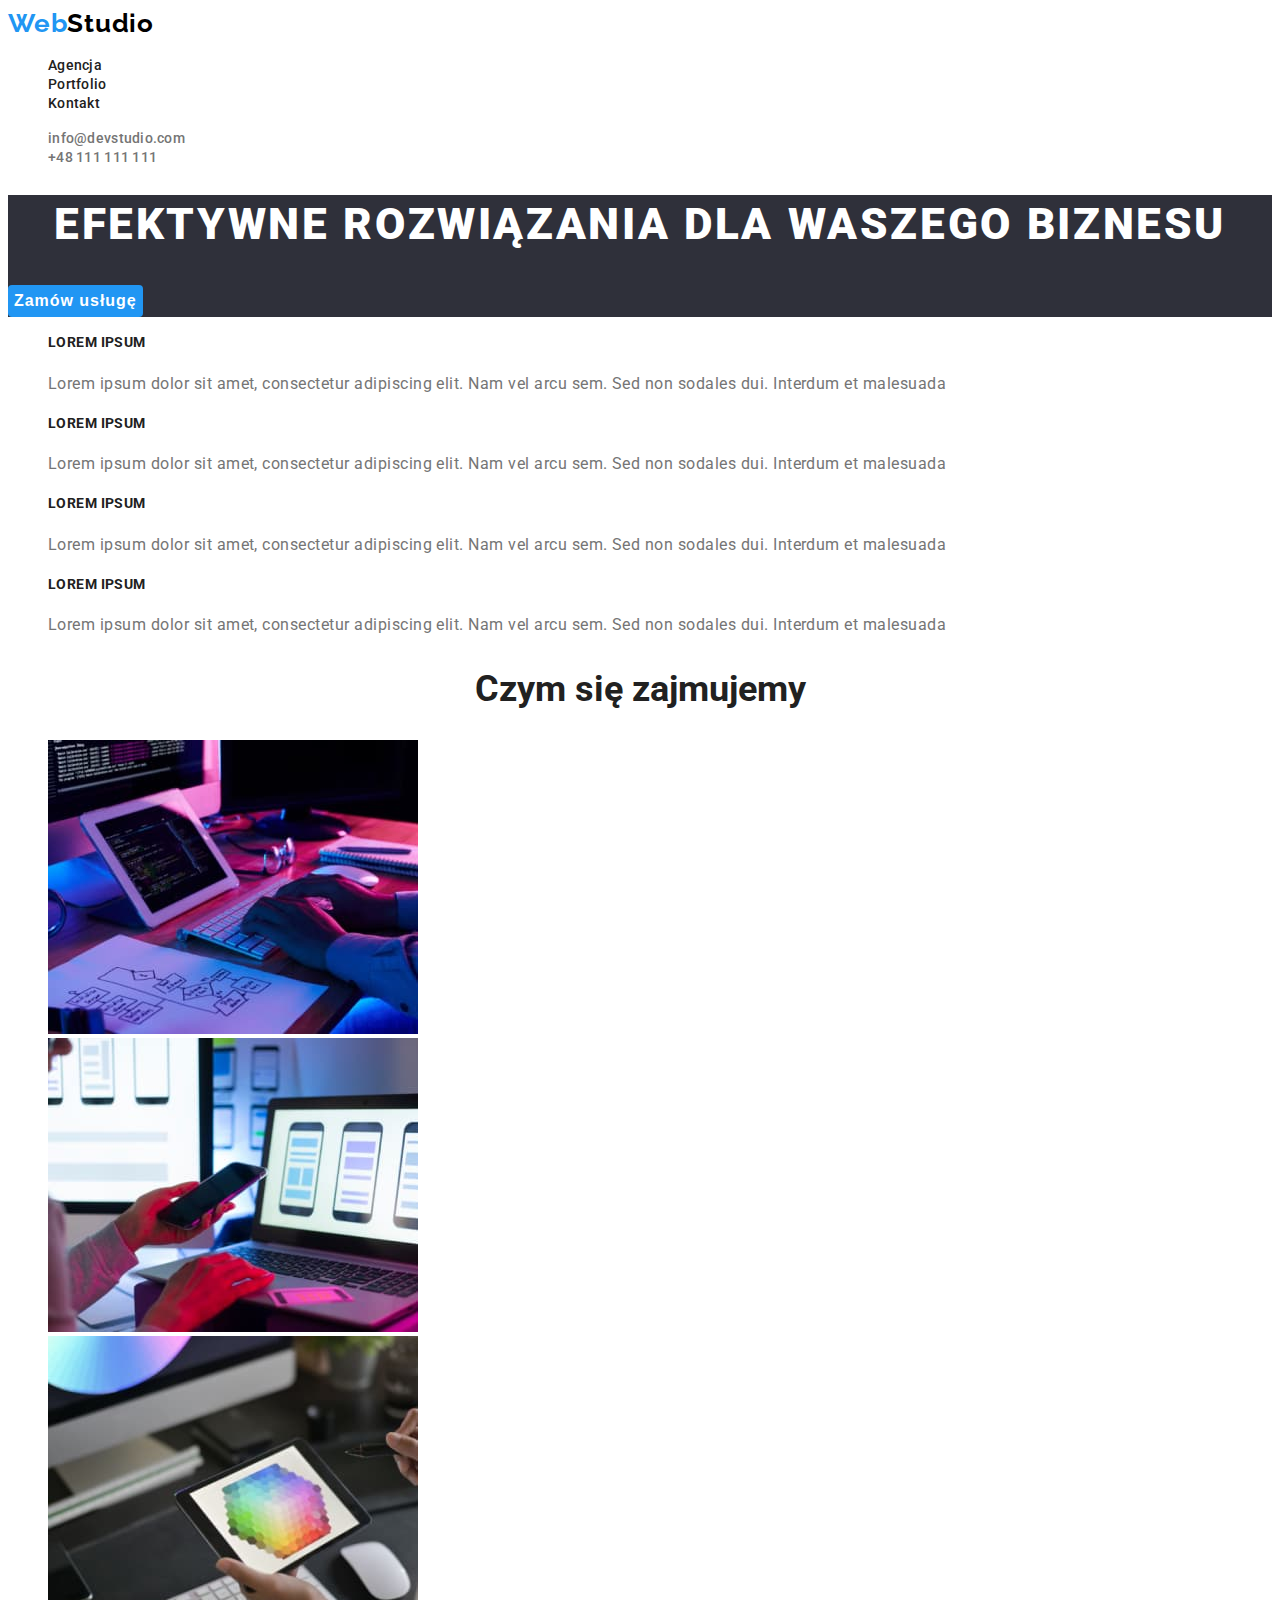
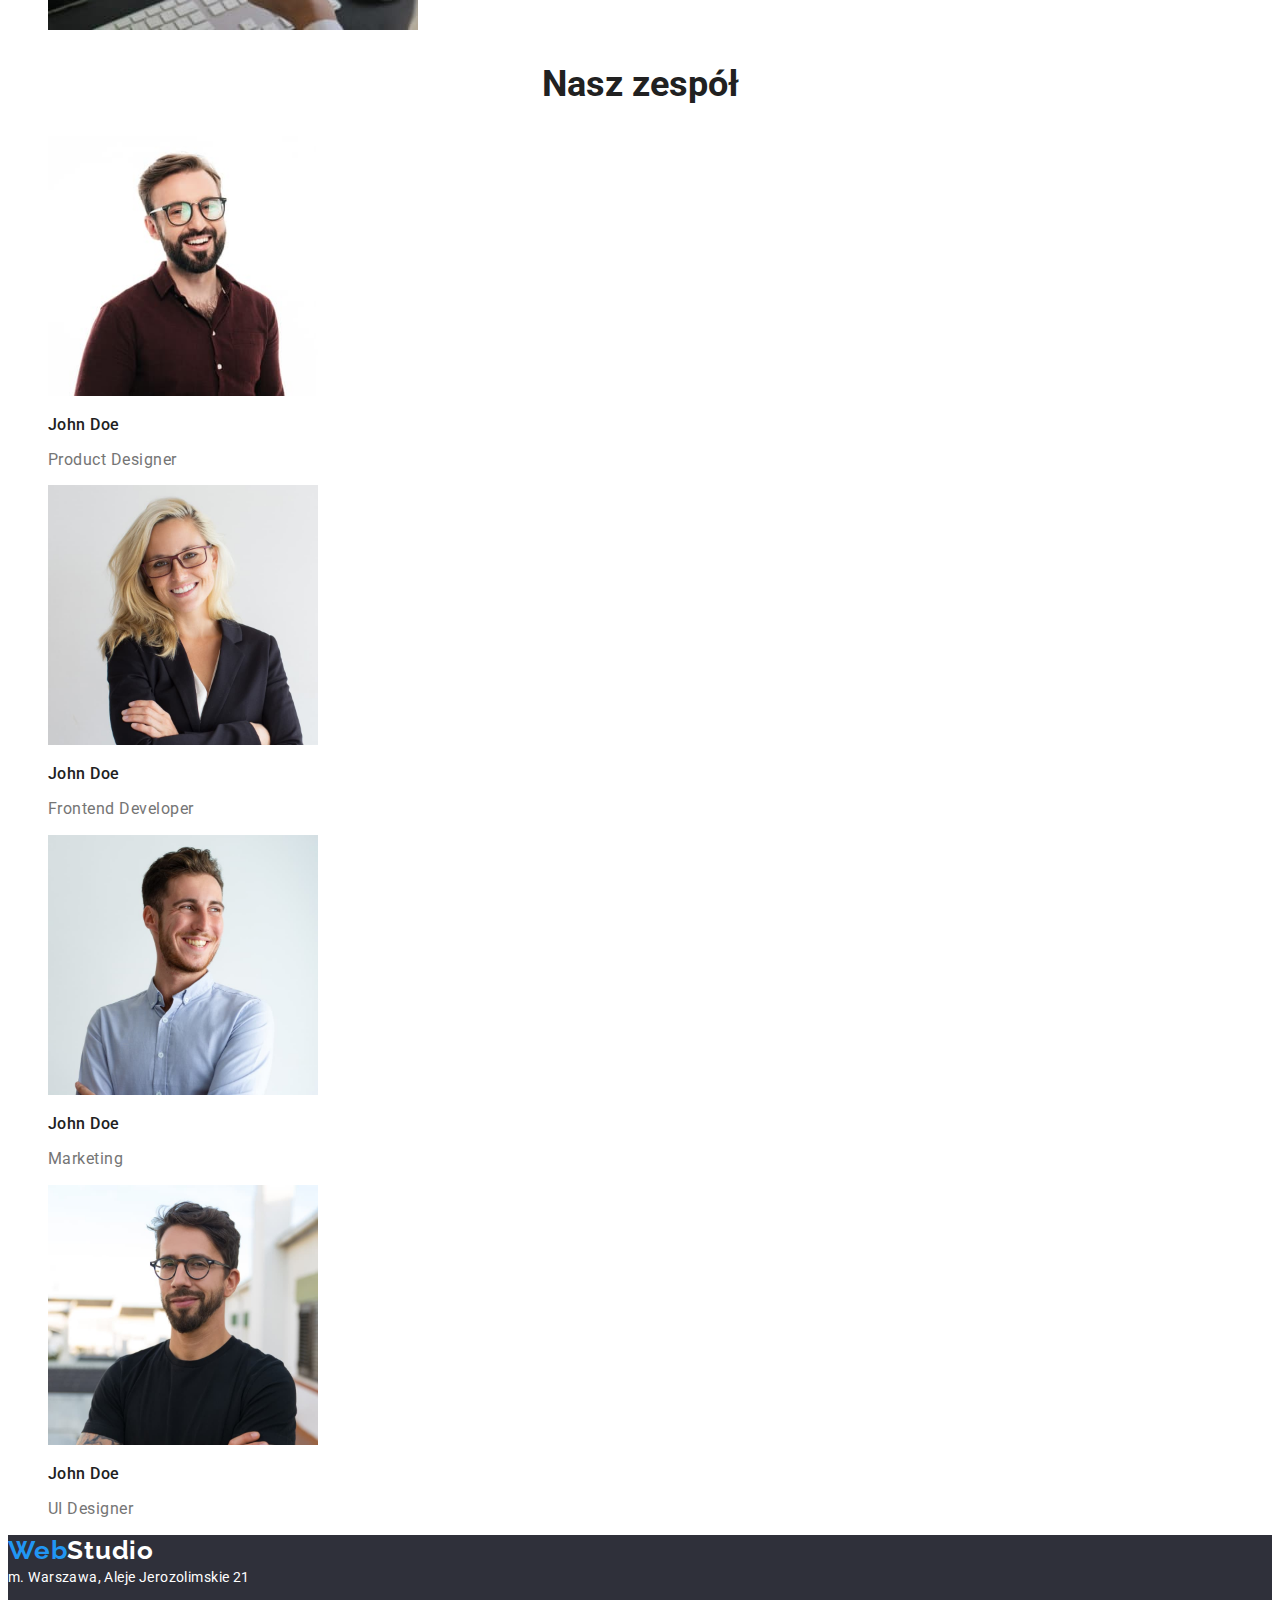
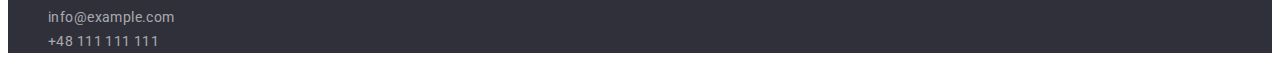
==== index.html @ 62b050f0 "hw2" ====
<!DOCTYPE html>
<html lang="en">
<head>
    <meta charset="UTF-8">
    <meta http-equiv="X-UA-Compatible" content="IE=edge">
    <meta name="viewport" content="width=device-width, initial-scale=1.0">
    <title>Studio</title>
    <link rel="preconnect" href="https://fonts.googleapis.com">
    <link rel="preconnect" href="https://fonts.gstatic.com" crossorigin>
    <link href="https://fonts.googleapis.com/css2?family=Raleway:wght@700&family=Roboto:wght@400;500;700;900&display=swap" rel="stylesheet">
    <link rel="stylesheet" href="./css/style.css">
</head>
<body>
    <header>
        <a class="link" href="./index.html"><span class="logo">Web</span><span class="logo studio">Studio</span></a>
        <nav>
            <ul>
                <li><a class="menu-header link" href="./index.html">Agencja</a></li>
                <li><a class="menu-header link" href="./portfolio.html">Portfolio</a></li>
                <li><a class="menu-header link" href="#">Kontakt</a></li>
            </ul>
        </nav>
        <ul>
            <li><a class="menu-link link" href="mailto:info@devstudio.com">info@devstudio.com</a></li>
            <li><a class="menu-link link" href="tel:+48111111111">+48 111 111 111</a></li>
        </ul>
    </header>
    <main>
        <section class="first-section">
            <h1 class="main-banner">EFEKTYWNE ROZWIĄZANIA DLA WASZEGO BIZNESU</h1>
            <button class="btn" type="button">Zamów usługę</button>
        </section>
        <section>
            <ul>
                <li>
                    <h4 class="text-title">LOREM IPSUM</h4>
                    <p class="text-item">Lorem ipsum dolor sit amet, consectetur adipiscing elit. Nam vel arcu sem. Sed non sodales dui. Interdum et malesuada</p>
                </li>
                <li>
                    <h4 class="text-title">LOREM IPSUM</h4>
                    <p class="text-item">Lorem ipsum dolor sit amet, consectetur adipiscing elit. Nam vel arcu sem. Sed non sodales dui. Interdum et malesuada</p>
                </li>
                <li>
                    <h4 class="text-title">LOREM IPSUM</h4>
                    <p class="text-item">Lorem ipsum dolor sit amet, consectetur adipiscing elit. Nam vel arcu sem. Sed non sodales dui. Interdum et malesuada</p>
                </li>
                <li>
                    <h4 class="text-title">LOREM IPSUM</h4>
                    <p class="text-item">Lorem ipsum dolor sit amet, consectetur adipiscing elit. Nam vel arcu sem. Sed non sodales dui. Interdum et malesuada</p>
                </li>
            </ul>
        </section>
        <section>
            <h2 class="section-title">Czym się zajmujemy</h2>
            <ul>
                <li><img src="./images/whatwedo/writing-on-keyboard.jpg" 
                         alt="writing-on-keyboard"
                         width="370"
                         height="294">
                        </li>
                <li><img src="./images/whatwedo/holding-cellphone.jpg"
                         alt="holding-cellphone"
                         width="370"
                         height="294">
                        </li>
                <li><img src="./images/whatwedo/holding-tablet.jpg"
                         alt="holding-tablet"
                         width="370"
                         height="294">
                        </li>
            </ul>
        </section>
        <section>
            <h2 class="section-title">Nasz zespół</h2>
            <ul>
                <li><img src="./images/ourteam/product-designer.jpg" alt="product-designer" width="270" height="260">
                    <p class="team-name">John Doe</p>
                    <p class="team-prof">Product Designer</p>
                </li>
                <li><img src="./images/ourteam/frontend-developer.jpg" alt="frontend-developer" width="270" height="260">
                    <p class="team-name">John Doe</p>
                    <p class="team-prof">Frontend Developer</p>
                </li>
                <li><img src="./images/ourteam/marketing.jpg" alt="marketing" width="270" height="260">
                    <p class="team-name">John Doe</p>
                    <p class="team-prof">Marketing</p>
                </li>
                <li><img src="./images/ourteam/ui-designer.jpg" alt="UI-designer" width="270" height="260">
                    <p class="team-name">John Doe</p>
                    <p class="team-prof">UI Designer</p>
                </li>
            </ul>
        </section>
    </main>
    <footer class="footer">
        <a class="link" href="#"><span class="logo">Web</span><span class="logo sf">Studio</span></a>
        <address class="address">m. Warszawa, Aleje Jerozolimskie 21</address>
        <ul>
            <li><a class="fot-link link" href="mailto:info@example.com">info@example.com</a></li>
            <li><a class="fot-link link" href="tel:+48111111111">+48 111 111 111</a></li>
        </ul>
    </footer>
</body>
</html>
---- css/style.css ----
:root {
    --primary-text-color: #212121;
    --main-background: #E5E5E5;
    --accent-color: #2196F3;
    --studio: #000000;
    --second-background: #2F303A;
    --secondary-text-color: #757575;
    --white-text-color: #FFFFFF;
    --main-banner: #2F303A;
    --btn: #F5F4FA;
}

body {
    font-family: 'Roboto', sans-serif;
    color: var(--primary-text-color);
}

ul {
    list-style: none;
}

/* LOGO */

.logo {
    color:var(--accent-color);
    font-family: 'Raleway', sans-serif;
    font-style: normal;
    font-weight: 700;
    font-size: 26px;
    line-height: 1.19;
    letter-spacing: 0.03em;
    
}

.studio {
    color:var(--studio);
}

/* EN OF LOGO */


/* HEADER */
.menu {
    list-style: none;
}
.menu-header {
    color: var(--primary-text-color);
    /* font-style: normal; */
    font-weight: 500;
    font-size: 14px;
    line-height: 1.14;
    letter-spacing: 0.02em;
    list-style: none;
}

.menu-header:hover,
.menu-header:focus {
    color: var(--accent-color);
}

.link {
    text-decoration: none;
}

.menu-link {
    color: var(--secondary-text-color);
    /* font-style: normal; */
    font-weight: 500;
    font-size: 14px;
    line-height: 1.14;
    letter-spacing: 0.02em;
}

.menu-link:focus,
.menu-link:hover {
    color:var(--accent-color);
}

/* END OF HEADER */



/* MAIN */

.first-section {
    background-color: var(--main-banner);
}

.main-banner {
    /* font-style: normal; */
    font-weight: 900;
    font-size: 44px;
    line-height: 1.36;
    text-align: center;
    letter-spacing: 0.06em;
    text-transform: uppercase;
    color: var(--white-text-color);
}

.btn {
    background: var(--accent-color);
    border-radius: 4px;
    border: none;
    /* font-style: normal; */
    font-weight: 700;
    font-size: 16px;
    line-height: 1.87;
    text-align: center;
    letter-spacing: 0.06em;
    cursor: pointer;
    color:var(--white-text-color);
}

.text-title {
    font-weight: 700;
    font-size: 14px;
    line-height: 1.14;
    letter-spacing: 0.03em;
    text-transform: uppercase;
}

.text-item {
    font-weight:400;
    font-weight:14px;
    line-height: 1.71;
    letter-spacing: 0.03em;
    color: var(--secondary-text-color);
}

.section-title {
    font-weight: 700;
    font-size: 36px;
    line-height: 1.16;
    text-align: center;
}

.team-name {
    font-weight: 500;
    font-size: 16px;
    line-height: 1.18;
    letter-spacing: 0.03em;
}

.team-prof {
    font-weight: 400;
    font-size: 16px;
    line-height: 1.18;
    letter-spacing: 0.03em;
    color: var(--secondary-text-color);
}

/* END OF MAIN */

/* FOOTER */

.footer {
    background-color: var(--main-banner);
}

.sf {
    color:var(--white-text-color);
}

.address {
    font-style: normal;
    font-weight:400;
    font-size:14px;
    line-height: 1.71;
    letter-spacing: 0.03em;
    color: var(--white-text-color);
}

.fot-link {
    font-weight: 400;
    font-size: 14px;
    line-height: 1.71;
    letter-spacing: 0.03em;
    color: rgba(255, 255, 255, 0.6);
}

/* END OF FOOTER */


/* PORTFOLIO */


.menu-btn {
    background: var(--btn);
    border-radius: 4px;
    font-weight: 500;
    font-size:16px;
    line-height: 1.62;
    text-align:center;
    letter-spacing: 0.03em;
    cursor: pointer;
}

.menu-btn:hover,
.menu-btn:focus {
    background-color: var(--accent-color);
    color: var(--white-text-color);
}

.project-title {
    font-weight: 700;
    font-size: 18px;
    line-height: 2;
    letter-spacing: 0.06em;
    color: var(--primary-text-color);
}

.project-item {
    font-weight: 400;
    font-size: 16px;
    line-height: 1.85;
    letter-spacing: 0.03em;
    color: var(--secondary-text-color);
}
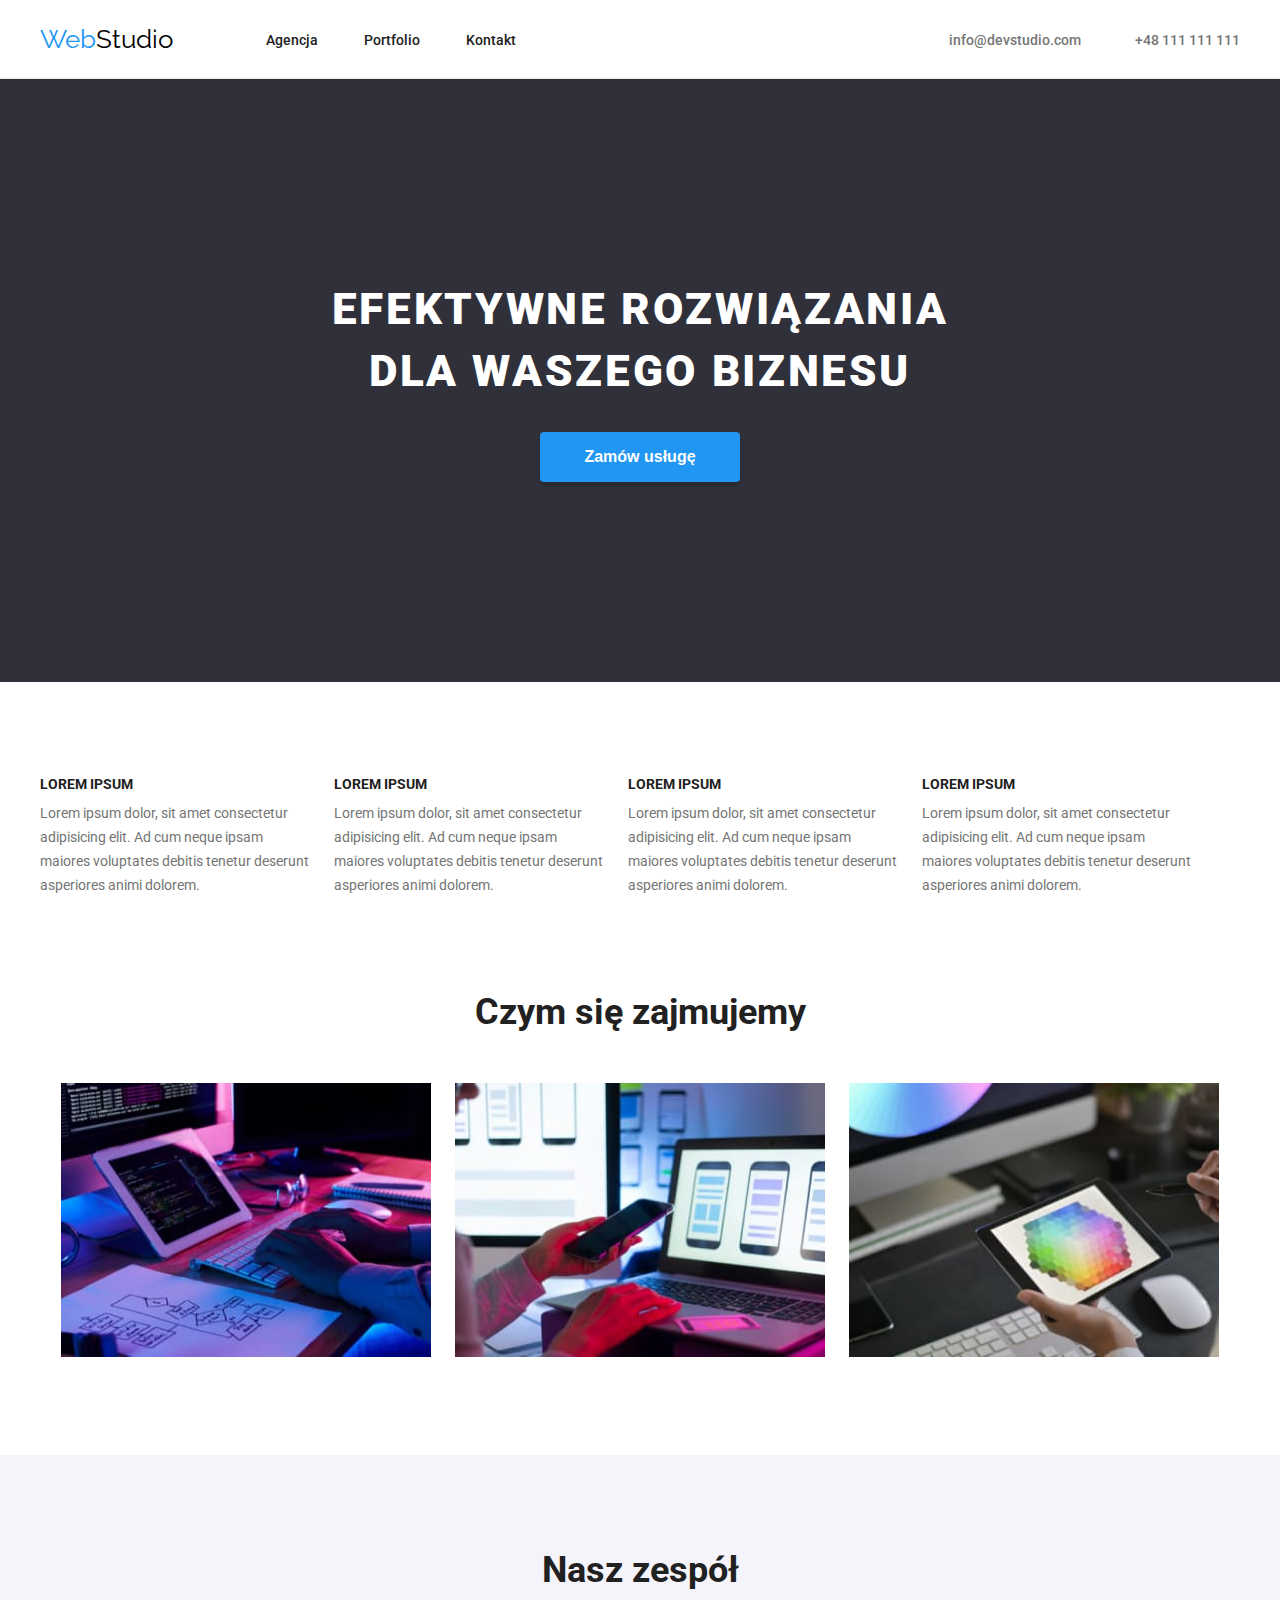
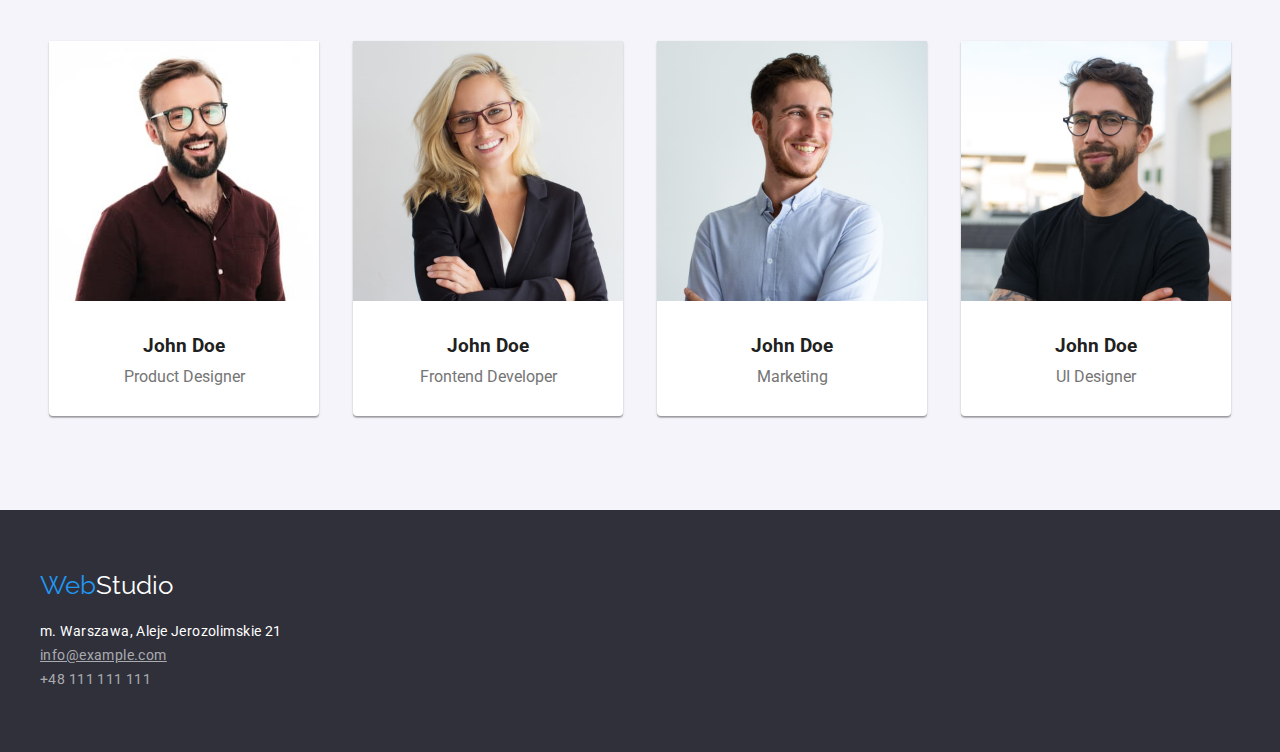
==== commit 942c7935: "hw-03" ====
--- a/index.html
+++ b/index.html
@@ -1,104 +1,194 @@
 <!DOCTYPE html>
-<html lang="en">
-<head>
-    <meta charset="UTF-8">
-    <meta http-equiv="X-UA-Compatible" content="IE=edge">
-    <meta name="viewport" content="width=device-width, initial-scale=1.0">
+<html lang="pl">
+  <head>
+    <meta charset="UTF-8" />
+    <meta http-equiv="X-UA-Compatible" content="IE=edge" />
+    <meta name="viewport" content="width=device-width, initial-scale=1.0" />
+    <link
+      rel="stylesheet"
+      href="https://cdnjs.cloudflare.com/ajax/libs/modern-normalize/1.1.0/modern-normalize.min.css"
+      integrity="sha512-wpPYUAdjBVSE4KJnH1VR1HeZfpl1ub8YT/NKx4PuQ5NmX2tKuGu6U/JRp5y+Y8XG2tV+wKQpNHVUX03MfMFn9Q=="
+      crossorigin="anonymous"
+      referrerpolicy="no-referrer"
+    />
+    <link href="./css/style.css" rel="stylesheet" />
+    <link rel="preconnect" href="https://fonts.googleapis.com" />
+    <link rel="preconnect" href="https://fonts.gstatic.com" crossorigin />
+    <link
+      href="https://fonts.googleapis.com/css2?family=Raleway:wght@700&family=Roboto:wght@400;500;700;900&display=swap"
+      rel="stylesheet"
+    />
     <title>Studio</title>
-    <link rel="preconnect" href="https://fonts.googleapis.com">
-    <link rel="preconnect" href="https://fonts.gstatic.com" crossorigin>
-    <link href="https://fonts.googleapis.com/css2?family=Raleway:wght@700&family=Roboto:wght@400;500;700;900&display=swap" rel="stylesheet">
-    <link rel="stylesheet" href="./css/style.css">
-</head>
-<body>
-    <header>
-        <a class="link" href="./index.html"><span class="logo">Web</span><span class="logo studio">Studio</span></a>
-        <nav>
-            <ul>
-                <li><a class="menu-header link" href="./index.html">Agencja</a></li>
-                <li><a class="menu-header link" href="./portfolio.html">Portfolio</a></li>
-                <li><a class="menu-header link" href="#">Kontakt</a></li>
-            </ul>
+  </head>
+  <body>
+    <!-- HEADER -->
+    <header class="header-line">
+      <div class="header container">
+        <nav class="navigation">
+          <a class="logo" href="index.html" title="Strona główna"
+            ><span class="brand-color-blue">Web</span>Studio</a
+          >
+          <ul class="menu-list list">
+            <li class="menu-item">
+              <a class="menu-link" href="index.html">Agencja</a>
+            </li>
+            <li class="menu-item">
+              <a class="menu-link" href="portfolio.html">Portfolio</a>
+            </li>
+            <li class="menu-item"><a class="menu-link" href="#">Kontakt</a></li>
+          </ul>
         </nav>
-        <ul>
-            <li><a class="menu-link link" href="mailto:info@devstudio.com">info@devstudio.com</a></li>
-            <li><a class="menu-link link" href="tel:+48111111111">+48 111 111 111</a></li>
+        <ul class="contact-list">
+          <li class="contact-item">
+            <a href="mailto:info@devstudio.com" class="contact-link">info@devstudio.com</a>
+          </li>
+          <li class="contact-item">
+            <a href="tel:+48111111111" class="contact-link">+48 111 111 111</a>
+          </li>
         </ul>
+      </div>
     </header>
+    <!-- END HEADER -->
     <main>
-        <section class="first-section">
-            <h1 class="main-banner">EFEKTYWNE ROZWIĄZANIA DLA WASZEGO BIZNESU</h1>
-            <button class="btn" type="button">Zamów usługę</button>
-        </section>
-        <section>
-            <ul>
-                <li>
-                    <h4 class="text-title">LOREM IPSUM</h4>
-                    <p class="text-item">Lorem ipsum dolor sit amet, consectetur adipiscing elit. Nam vel arcu sem. Sed non sodales dui. Interdum et malesuada</p>
-                </li>
-                <li>
-                    <h4 class="text-title">LOREM IPSUM</h4>
-                    <p class="text-item">Lorem ipsum dolor sit amet, consectetur adipiscing elit. Nam vel arcu sem. Sed non sodales dui. Interdum et malesuada</p>
-                </li>
-                <li>
-                    <h4 class="text-title">LOREM IPSUM</h4>
-                    <p class="text-item">Lorem ipsum dolor sit amet, consectetur adipiscing elit. Nam vel arcu sem. Sed non sodales dui. Interdum et malesuada</p>
-                </li>
-                <li>
-                    <h4 class="text-title">LOREM IPSUM</h4>
-                    <p class="text-item">Lorem ipsum dolor sit amet, consectetur adipiscing elit. Nam vel arcu sem. Sed non sodales dui. Interdum et malesuada</p>
-                </li>
-            </ul>
-        </section>
-        <section>
-            <h2 class="section-title">Czym się zajmujemy</h2>
-            <ul>
-                <li><img src="./images/whatwedo/writing-on-keyboard.jpg" 
-                         alt="writing-on-keyboard"
-                         width="370"
-                         height="294">
-                        </li>
-                <li><img src="./images/whatwedo/holding-cellphone.jpg"
-                         alt="holding-cellphone"
-                         width="370"
-                         height="294">
-                        </li>
-                <li><img src="./images/whatwedo/holding-tablet.jpg"
-                         alt="holding-tablet"
-                         width="370"
-                         height="294">
-                        </li>
-            </ul>
-        </section>
-        <section>
-            <h2 class="section-title">Nasz zespół</h2>
-            <ul>
-                <li><img src="./images/ourteam/product-designer.jpg" alt="product-designer" width="270" height="260">
-                    <p class="team-name">John Doe</p>
-                    <p class="team-prof">Product Designer</p>
-                </li>
-                <li><img src="./images/ourteam/frontend-developer.jpg" alt="frontend-developer" width="270" height="260">
-                    <p class="team-name">John Doe</p>
-                    <p class="team-prof">Frontend Developer</p>
-                </li>
-                <li><img src="./images/ourteam/marketing.jpg" alt="marketing" width="270" height="260">
-                    <p class="team-name">John Doe</p>
-                    <p class="team-prof">Marketing</p>
-                </li>
-                <li><img src="./images/ourteam/ui-designer.jpg" alt="UI-designer" width="270" height="260">
-                    <p class="team-name">John Doe</p>
-                    <p class="team-prof">UI Designer</p>
-                </li>
-            </ul>
-        </section>
+      <!-- HERO -->
+      <section class="hero section">
+        <div class="hero-content">
+          <h1 class="hero-title">Efektywne rozwiązania dla waszego biznesu</h1>
+          <button type="button" class="hero-btn">Zamów usługę</button>
+        </div>
+      </section>
+      <!-- END HERO -->
+      <!-- ADVANTAGES -->
+      <section class="advantages section container">
+        <ul class="advantages-list list">
+          <li class="advantages-item">
+            <h3 class="advantages-title">Lorem ipsum</h3>
+            <p class="advantages-text">
+              Lorem ipsum dolor, sit amet consectetur adipisicing elit. Ad cum neque ipsam maiores
+              voluptates debitis tenetur deserunt asperiores animi dolorem.
+            </p>
+          </li>
+          <li class="advantages-item">
+            <h3 class="advantages-title">Lorem ipsum</h3>
+            <p class="advantages-text">
+              Lorem ipsum dolor, sit amet consectetur adipisicing elit. Ad cum neque ipsam maiores
+              voluptates debitis tenetur deserunt asperiores animi dolorem.
+            </p>
+          </li>
+          <li class="advantages-item">
+            <h3 class="advantages-title">Lorem ipsum</h3>
+            <p class="advantages-text">
+              Lorem ipsum dolor, sit amet consectetur adipisicing elit. Ad cum neque ipsam maiores
+              voluptates debitis tenetur deserunt asperiores animi dolorem.
+            </p>
+          </li>
+          <li class="advantages-item">
+            <h3 class="advantages-title">Lorem ipsum</h3>
+            <p class="advantages-text">
+              Lorem ipsum dolor, sit amet consectetur adipisicing elit. Ad cum neque ipsam maiores
+              voluptates debitis tenetur deserunt asperiores animi dolorem.
+            </p>
+          </li>
+        </ul>
+      </section>
+      <!-- END ADVANTAGES -->
+      <!-- OFFER -->
+      <section class="offer section container">
+        <h2 class="studio-head">Czym się zajmujemy</h2>
+        <ul class="offer-list list">
+          <li class="offer-item">
+            <img
+              src="./images/whatwedo/writing-on-keyboard.jpg"
+              width="370"
+              height="274"
+              alt="writing-on-keyboard"
+              title="writing-on-keyboard"
+            />
+          </li>
+          <li class="offer-item">
+            <img
+              src="./images/whatwedo/holding-cellphone.jpg"
+              width="370"
+              height="274"
+              alt="holding-cellphone"
+              title="holding-cellphone"
+            />
+          </li>
+          <li class="offer-item">
+            <img
+              src="./images/whatwedo/holding-tablet.jpg"
+              width="370"
+              height="274"
+              alt="holding-tablet"
+              title="holding-tablet"
+            />
+          </li>
+        </ul>
+      </section>
+      <!-- END OFFER -->
+      <!-- TEAM -->
+      <section class="team section">
+        <h2 class="studio-head">Nasz zespół</h2>
+        <ul class="team-list list">
+          <li class="team-item">
+            <figure class="team-photo">
+              <img src="./images/ourteam/product-designer.jpg" width="270" height="260" alt="John Doe" />
+              <figcaption class="team-description">
+                <h3>John Doe</h3>
+                <p class="team-description-text">Product Designer</p>
+              </figcaption>
+            </figure>
+          </li>
+          <li class="team-item">
+            <figure class="team-photo">
+              <img src="./images/ourteam/frontend-developer.jpg" width="270" height="260" alt="John Doe" />
+              <figcaption class="team-description">
+                <h3>John Doe</h3>
+                <p class="team-description-text">Frontend Developer</p>
+              </figcaption>
+            </figure>
+          </li>
+          <li class="team-item">
+            <figure class="team-photo">
+              <img src="./images/ourteam/marketing.jpg" width="270" height="260" alt="John Doe" />
+              <figcaption class="team-description">
+                <h3>John Doe</h3>
+                <p class="team-description-text">Marketing</p>
+              </figcaption>
+            </figure>
+          </li>
+          <li class="team-item">
+            <figure class="team-photo">
+              <img src="./images/ourteam/ui-designer.jpg" width="270" height="260" alt="John Doe" />
+              <figcaption class="team-description">
+                <h3>John Doe</h3>
+                <p class="team-description-text">UI Designer</p>
+              </figcaption>
+            </figure>
+          </li>
+        </ul>
+      </section>
+      <!-- END TEAM -->
     </main>
     <footer class="footer">
-        <a class="link" href="#"><span class="logo">Web</span><span class="logo sf">Studio</span></a>
-        <address class="address">m. Warszawa, Aleje Jerozolimskie 21</address>
-        <ul>
-            <li><a class="fot-link link" href="mailto:info@example.com">info@example.com</a></li>
-            <li><a class="fot-link link" href="tel:+48111111111">+48 111 111 111</a></li>
-        </ul>
+      <div class="container">
+        <a class="logo nofloat" href="index.html" title="Strona główna"
+          ><span class="brand-color-blue">Web</span>Studio</a
+        >
+        <address>
+          <ul class="address-list list">
+            <li class="address-item">m. Warszawa, Aleje Jerozolimskie 21</li>
+            <li class="address-item">
+              <a href="mailto:info@example.com" class="address-link"
+                ><span>info@example.com</span></a
+              >
+            </li>
+            <li class="address-item">
+              <a href="tel:+48111111111" class="address-link">+48 111 111 111</a>
+            </li>
+          </ul>
+        </address>
+      </div>
     </footer>
-</body>
+  </body>
 </html>--- a/css/style.css
+++ b/css/style.css
@@ -1,218 +1,369 @@
+/* BRAND COLORS */
+
 :root {
-    --primary-text-color: #212121;
-    --main-background: #E5E5E5;
-    --accent-color: #2196F3;
-    --studio: #000000;
-    --second-background: #2F303A;
-    --secondary-text-color: #757575;
-    --white-text-color: #FFFFFF;
-    --main-banner: #2F303A;
-    --btn: #F5F4FA;
-}
-
-body {
+    --brand-color-black: #212121;
+    --brand-color-grey: #757575;
+    --brand-color-white: #fff;
+    --brand-color-blue: #2196f3;
+    --brand-background-dark: #2f303a;
+  }
+  
+  /* GLOBAL STYLES */
+  
+  * {
+    margin: 0;
+    padding: 0;
+  }
+  
+  body {
+    background-color: var(--brand-color-white);
     font-family: 'Roboto', sans-serif;
-    color: var(--primary-text-color);
-}
-
-ul {
-    list-style: none;
-}
-
-/* LOGO */
-
-.logo {
-    color:var(--accent-color);
+    color: var(--brand-color-black);
+  }
+  
+  .container {
+    width: 100%;
+    max-width: 1200px;
+    margin: auto;
+    padding: 0 15px;
+  }
+  
+  .header {
+    padding-top: 24px;
+    padding-bottom: 24px;
+    display: flex;
+    justify-content: space-between;
+    align-items: center;
+  }
+  
+  .header-line {
+    border-bottom: #ececec solid 1px;
+  }
+  
+  .navigation {
+    display: flex;
+  }
+  
+  .footer {
+    padding-top: 60px;
+    padding-bottom: 60px;
+    background-color: var(--brand-background-dark);
+  }
+  
+  .section {
+    padding-bottom: 94px;
+  }
+  
+  .list {
+    list-style-type: none;
+  }
+  
+  .studio-head {
+    font-size: 36px;
+    margin: 0;
+    margin-bottom: 50px;
+    padding: 0;
+  }
+  
+  /* LOGO */
+  
+  .logo {
     font-family: 'Raleway', sans-serif;
+    font-size: 26px;
+    color: #000;
+    text-decoration: none;
+    margin-right: 93px;
+  }
+  
+  .brand-color-blue {
+    color: var(--brand-color-blue);
+  }
+  
+  /* NAVIGATION */
+  
+  .menu-list {
+    display: flex;
+    align-items: center;
+    flex-wrap: wrap;
+  }
+  
+  .menu-item {
+    margin-right: 46px;
+    display: inline;
+  }
+  
+  .menu-item:last-child {
+    margin-right: 0;
+  }
+  
+  .menu-link {
+    text-decoration: none;
+  
+    font-size: 14px;
+    font-weight: 500;
+    color: var(--brand-color-black);
+  }
+  
+  .menu-link:hover,
+  .menu-link:focus,
+  .menu-link:active {
+    color: var(--brand-color-blue);
+  }
+  
+  /* CONTACT */
+  
+  .contact-item {
+    display: inline;
+    margin-right: 50px;
+  }
+  
+  .contact-item:last-child {
+    margin-right: 0;
+  }
+  
+  .contact-link {
+    color: var(--brand-color-grey);
+    text-decoration: none;
+    font-size: 14px;
+    font-weight: 500;
+  }
+  
+  .contact-link:hover,
+  .contact-link:focus,
+  .contact-link:active {
+    color: var(--brand-color-blue);
+  }
+  
+  /* HERO */
+  
+  .hero {
+    background-color: var(--brand-background-dark);
+    padding-top: 200px;
+    padding-bottom: 200px;
+    display: flex;
+    justify-content: center;
+    align-items: center;
+  }
+  
+  .hero-content {
+    text-align: center;
+    width: 700px;
+  }
+  
+  .hero-title {
+    color: var(--brand-color-white);
+    text-transform: uppercase;
+    font-size: 44px;
+    font-weight: 900;
+    line-height: 1.4em;
+    letter-spacing: 0.06em;
+    margin-bottom: 30px;
+  }
+  
+  .hero-btn {
+    color: var(--brand-color-white);
+    background-color: var(--brand-color-blue);
+    border: none;
+    border-radius: 4px;
+    font-size: 16px;
+    font-weight: 700;
+    line-height: 1.9em;
+    width: 200px;
+    min-height: 50px;
+    cursor: pointer;
+    box-shadow: 0px 4px 4px rgba(0, 0, 0, 0.15);
+    border-radius: 4px;
+  }
+  
+  .hero-btn:hover,
+  .hero-btn:focus,
+  .hero-btn:active {
+    background-color: var(--brand-color-white);
+    color: var(--brand-color-blue);
+  }
+  
+  /* ADVANTAGES */
+  
+  .advantages {
+    padding-top: 94px;
+    padding-bottom: 94px;
+  }
+  
+  .advantages-item {
+    max-width: 270px;
+    display: inline-block;
+    margin-right: 20px;
+  }
+  
+  .advantages-item:last-child {
+    margin-right: 0;
+  }
+  
+  .advantages-title {
+    font-size: 14px;
+    text-transform: uppercase;
+    margin-bottom: 10px;
+  }
+  
+  .advantages-text {
+    font-size: 14px;
+    line-height: 1.7em;
+    color: var(--brand-color-grey);
+  }
+  
+  /* OFFER */
+  
+  .offer {
+    text-align: center;
+  }
+  
+  .offer-item {
+    display: inline-block;
+    margin-right: 20px;
+  }
+  
+  .offer-item:last-child {
+    margin-right: 0;
+  }
+  
+  /* TEAM */
+  
+  .team {
+    text-align: center;
+    background-color: #f5f4fa;
+    padding-top: 94px;
+    padding-bottom: 94px;
+    margin-bottom: 0px;
+  }
+  
+  .team-item {
+    background-color: var(--brand-color-white);
+    box-shadow: 0px 1px 3px rgba(0, 0, 0, 0.12), 0px 1px 1px rgba(0, 0, 0, 0.14),
+      0px 2px 1px rgba(0, 0, 0, 0.2);
+    border-radius: 0px 0px 4px 4px;
+    max-width: 270px;
+    display: inline-block;
+    margin-right: 30px;
+  }
+  
+  .team-item:last-child {
+    margin-right: 0;
+  }
+  
+  .team-description-text {
+    color: var(--brand-color-grey);
+    margin-bottom: 30px;
+  }
+  
+  .team-photo {
+    margin-bottom: 30px;
+  }
+  
+  .team-description {
+    padding-top: 30px;
+  }
+  
+  .team-description h3 {
+    margin-bottom: 10px;
+  }
+  
+  /* SUBMENU */
+  
+  .submenu-list {
+    margin: auto;
+    width: 580px;
+    padding: 94px 0 50px 0;
+  }
+  
+  .submenu-list > ul {
+    display: flex;
+    justify-content: space-around;
+  }
+  
+  .submenu-item {
+    list-style-type: none;
+  }
+  
+  .btn {
+    background-color: #f5f4fa;
+    min-height: 38px;
+    padding: 0px 20px;
+    font-size: 16px;
+    font-weight: 500;
+    border: none;
+    border-radius: 4px;
+    cursor: pointer;
+  }
+  
+  .btn:hover,
+  .btn:focus,
+  .btn:active {
+    background-color: var(--brand-color-blue);
+    color: var(--brand-color-white);
+    box-shadow: 0px 3px 1px rgba(0, 0, 0, 0.1), 0px 1px 2px rgba(0, 0, 0, 0.08),
+      0px 2px 2px rgba(0, 0, 0, 0.12);
+    border-radius: 4px;
+  }
+  
+  /* PROJECTS */
+  
+  .projects-list {
+    padding-bottom: 94px;
+    display: flex;
+    flex-wrap: wrap;
+    justify-content: space-between;
+    row-gap: 30px;
+    column-gap: 20px;
+  }
+  
+  .projects-description {
+    border-left: 1px solid #eee;
+    border-right: 1px solid #eee;
+    border-bottom: 1px solid #eee;
+    padding: 20px 24px;
+  }
+  
+  .projects-description > h3 {
+    line-height: 2em;
+  }
+  
+  .projects-description > p {
+    color: var(--brand-color-grey);
+    line-height: 2em;
+  }
+  
+  /* FOOTER */
+  
+  .footer .logo {
+    font-family: 'Raleway', sans-serif;
+    font-size: 26px;
+    color: var(--brand-color-white);
+  }
+  
+  .address-list {
+    padding-left: 0px;
+    padding-top: 20px;
+  }
+  
+  .address-item {
+    color: var(--brand-color-white);
+    font-size: 14px;
     font-style: normal;
-    font-weight: 700;
-    font-size: 26px;
-    line-height: 1.19;
+    line-height: 1.7em;
     letter-spacing: 0.03em;
-    
-}
-
-.studio {
-    color:var(--studio);
-}
-
-/* EN OF LOGO */
-
-
-/* HEADER */
-.menu {
-    list-style: none;
-}
-.menu-header {
-    color: var(--primary-text-color);
-    /* font-style: normal; */
-    font-weight: 500;
-    font-size: 14px;
-    line-height: 1.14;
-    letter-spacing: 0.02em;
-    list-style: none;
-}
-
-.menu-header:hover,
-.menu-header:focus {
-    color: var(--accent-color);
-}
-
-.link {
+  }
+  
+  .address-link {
+    color: rgba(255, 255, 255, 0.6);
     text-decoration: none;
-}
-
-.menu-link {
-    color: var(--secondary-text-color);
-    /* font-style: normal; */
-    font-weight: 500;
-    font-size: 14px;
-    line-height: 1.14;
-    letter-spacing: 0.02em;
-}
-
-.menu-link:focus,
-.menu-link:hover {
-    color:var(--accent-color);
-}
-
-/* END OF HEADER */
-
-
-
-/* MAIN */
-
-.first-section {
-    background-color: var(--main-banner);
-}
-
-.main-banner {
-    /* font-style: normal; */
-    font-weight: 900;
-    font-size: 44px;
-    line-height: 1.36;
-    text-align: center;
-    letter-spacing: 0.06em;
-    text-transform: uppercase;
-    color: var(--white-text-color);
-}
-
-.btn {
-    background: var(--accent-color);
-    border-radius: 4px;
-    border: none;
-    /* font-style: normal; */
-    font-weight: 700;
-    font-size: 16px;
-    line-height: 1.87;
-    text-align: center;
-    letter-spacing: 0.06em;
-    cursor: pointer;
-    color:var(--white-text-color);
-}
-
-.text-title {
-    font-weight: 700;
-    font-size: 14px;
-    line-height: 1.14;
-    letter-spacing: 0.03em;
-    text-transform: uppercase;
-}
-
-.text-item {
-    font-weight:400;
-    font-weight:14px;
-    line-height: 1.71;
-    letter-spacing: 0.03em;
-    color: var(--secondary-text-color);
-}
-
-.section-title {
-    font-weight: 700;
-    font-size: 36px;
-    line-height: 1.16;
-    text-align: center;
-}
-
-.team-name {
-    font-weight: 500;
-    font-size: 16px;
-    line-height: 1.18;
-    letter-spacing: 0.03em;
-}
-
-.team-prof {
-    font-weight: 400;
-    font-size: 16px;
-    line-height: 1.18;
-    letter-spacing: 0.03em;
-    color: var(--secondary-text-color);
-}
-
-/* END OF MAIN */
-
-/* FOOTER */
-
-.footer {
-    background-color: var(--main-banner);
-}
-
-.sf {
-    color:var(--white-text-color);
-}
-
-.address {
-    font-style: normal;
-    font-weight:400;
-    font-size:14px;
-    line-height: 1.71;
-    letter-spacing: 0.03em;
-    color: var(--white-text-color);
-}
-
-.fot-link {
-    font-weight: 400;
-    font-size: 14px;
-    line-height: 1.71;
-    letter-spacing: 0.03em;
-    color: rgba(255, 255, 255, 0.6);
-}
-
-/* END OF FOOTER */
-
-
-/* PORTFOLIO */
-
-
-.menu-btn {
-    background: var(--btn);
-    border-radius: 4px;
-    font-weight: 500;
-    font-size:16px;
-    line-height: 1.62;
-    text-align:center;
-    letter-spacing: 0.03em;
-    cursor: pointer;
-}
-
-.menu-btn:hover,
-.menu-btn:focus {
-    background-color: var(--accent-color);
-    color: var(--white-text-color);
-}
-
-.project-title {
-    font-weight: 700;
-    font-size: 18px;
-    line-height: 2;
-    letter-spacing: 0.06em;
-    color: var(--primary-text-color);
-}
-
-.project-item {
-    font-weight: 400;
-    font-size: 16px;
-    line-height: 1.85;
-    letter-spacing: 0.03em;
-    color: var(--secondary-text-color);
-}
+  }
+  
+  .address-link:hover,
+  .address-link:focus,
+  .address-link:active {
+    color: var(--brand-color-white);
+  }
+  
+  .address-item span {
+    text-decoration: underline;
+  }